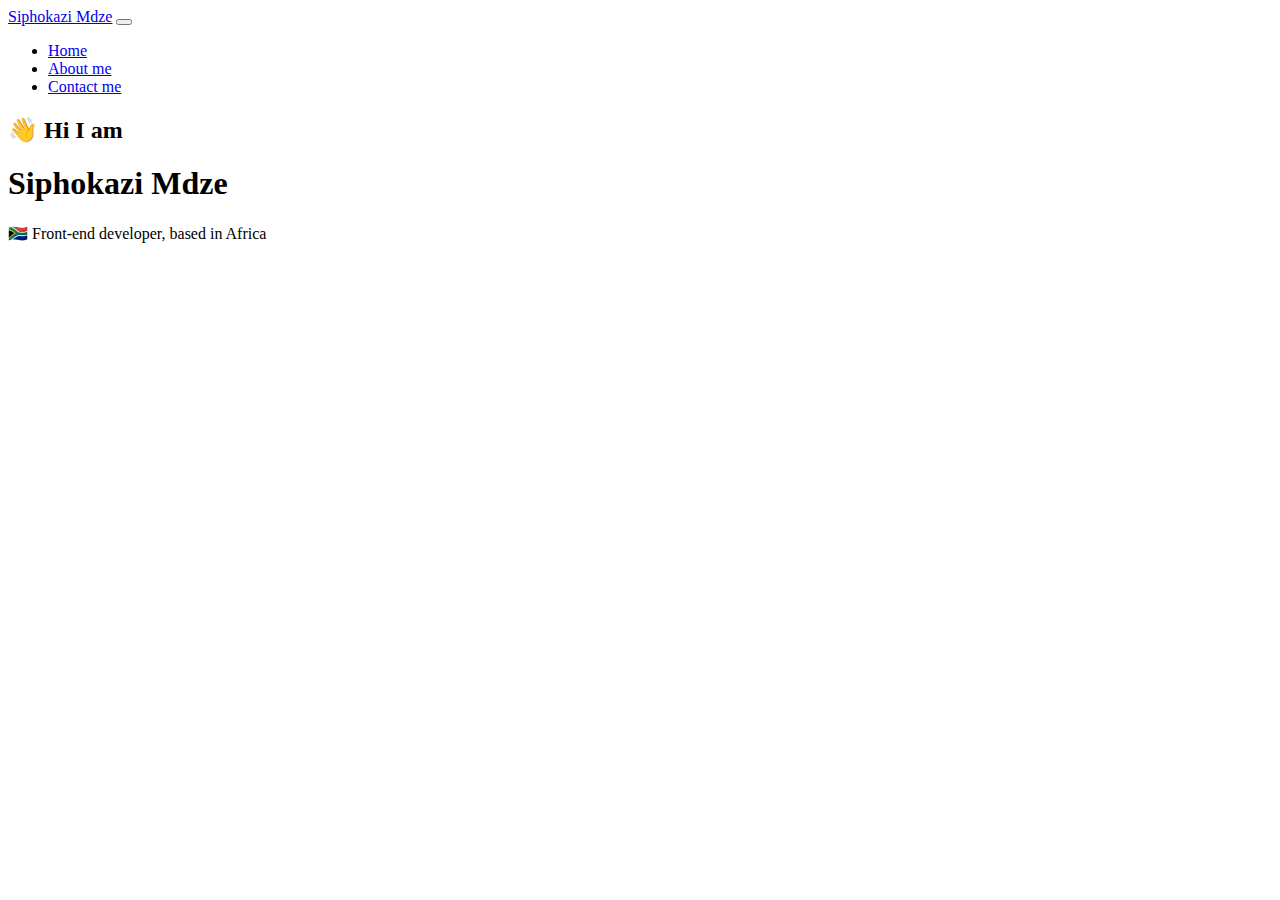
==== index.html @ 00c0f31a "Create index.html" ====
<!DOCTYPE html>
<html lang="en">
<head>
    <meta charset="UTF-8">
    <meta name="viewport" content="width=device-width, initial-scale=1.0">
    <link href="https://cdn.jsdelivr.net/npm/bootstrap@5.3.2/dist/css/bootstrap.min.css" rel="stylesheet" integrity="sha384-T3c6CoIi6uLrA9TneNEoa7RxnatzjcDSCmG1MXxSR1GAsXEV/Dwwykc2MPK8M2HN" crossorigin="anonymous">
  </head>
    <title>Advanced Bootstrap</title>
</head>
<body>
    <nav class="navbar navbar-expand-lg bg-body-tertiary">
        <div class="container-fluid">
          <a class="navbar-brand" href="#">Siphokazi Mdze</a>
          <button class="navbar-toggler" type="button" data-bs-toggle="collapse" data-bs-target="#navbarNav" aria-controls="navbarNav" aria-expanded="false" aria-label="Toggle navigation">
            <span class="navbar-toggler-icon"></span>
          </button>
          <div class="collapse navbar-collapse" id="navbarNav">
            <ul class="navbar-nav">
              <li class="nav-item">
                <a class="nav-link active" aria-current="page" href="#">Home</a>
              </li>
              <li class="nav-item">
                <a class="nav-link" href="#">About me</a>
              </li>
              <li class="nav-item">
                <a class="nav-link" href="#">Contact me</a>
              </li>
            </ul>
          </div>
        </div>
      </nav>

      <h2>👋 Hi I am</h2>
      <h1>Siphokazi Mdze</h1>
      <p>🇿🇦  Front-end developer, based in Africa</p>
      

    <script src="https://cdn.jsdelivr.net/npm/bootstrap@5.3.2/dist/js/bootstrap.bundle.min.js" integrity="sha384-C6RzsynM9kWDrMNeT87bh95OGNyZPhcTNXj1NW7RuBCsyN/o0jlpcV8Qyq46cDfL" crossorigin="anonymous"></script>
  </head>
</body>
</html>
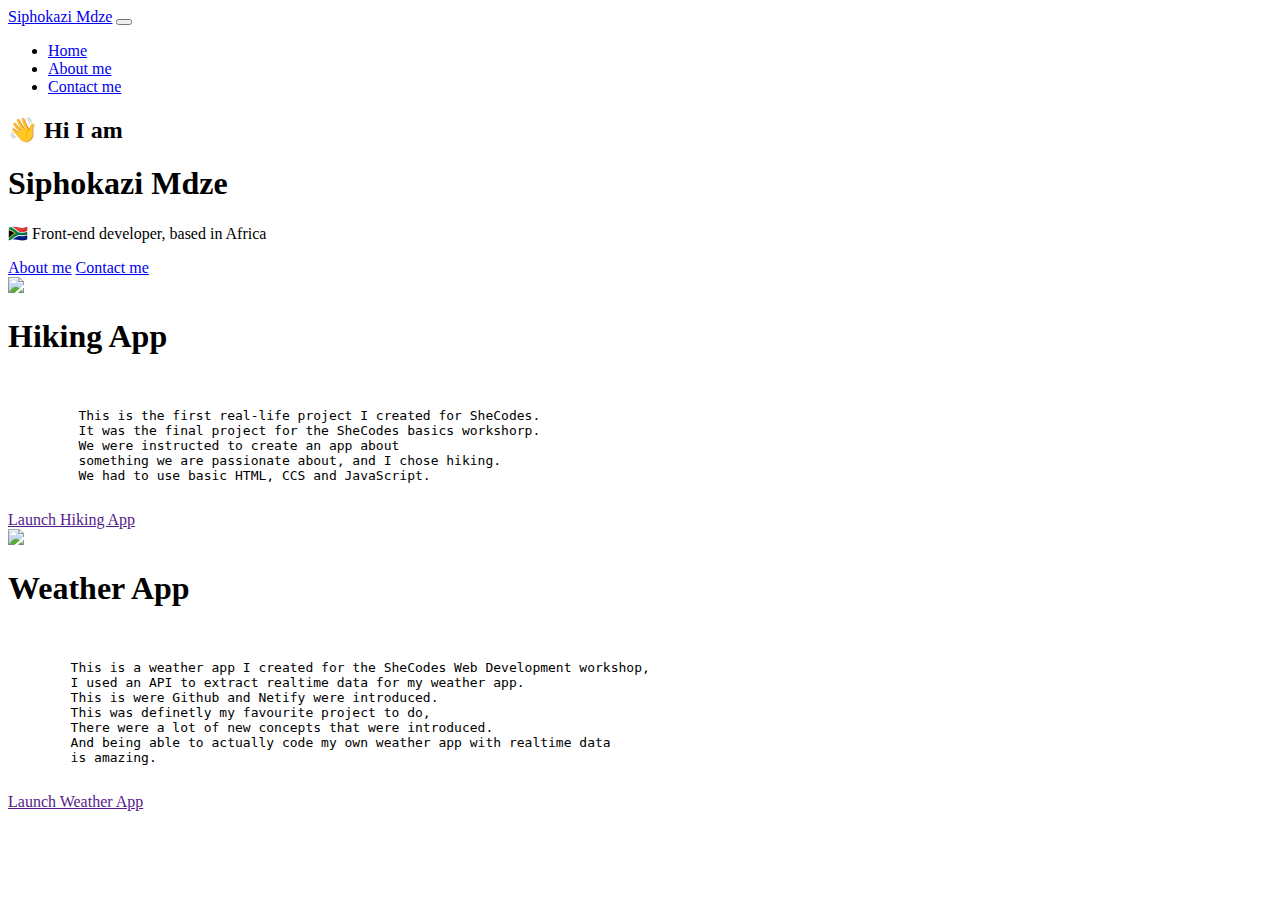
==== commit a3f61b03: "Added images and paragraphs" ====
--- a/index.html
+++ b/index.html
@@ -29,11 +29,47 @@
           </div>
         </div>
       </nav>
-
+      
       <h2>👋 Hi I am</h2>
       <h1>Siphokazi Mdze</h1>
       <p>🇿🇦  Front-end developer, based in Africa</p>
-      
+    <div class="links">
+      <a href="about.html" class="about">About me</a>
+      <a href="about.html#contact" class="contact">Contact me</a>
+    </div>
+  <div class="container">
+    <img src="C:\Users\SIPHOKAZI MDZE\Pictures\Screenshots\Screenshot 2023-11-24 195745.png" class="img-fluid rounded shadow-sn p-4 border mt-4 mb-4">
+    
+    <h1>Hiking App</h1>
+    <br>
+    <pre>
+         This is the first real-life project I created for SheCodes.
+         It was the final project for the SheCodes basics workshorp.
+         We were instructed to create an app about 
+         something we are passionate about, and I chose hiking. 
+         We had to use basic HTML, CCS and JavaScript.
+    </pre>
+    <a href="" target="_blank">Launch Hiking App</a>
+
+  </div>
+
+  
+    <div class="container">
+
+      <img src="C:\Users\SIPHOKAZI MDZE\Pictures\Screenshots\Screenshot 2023-11-24 200053.png" class="img-fluid rounded shadow-sn p-4 border mt-4 mb-4">
+      <h1>Weather App</h1>
+      <br>
+      <pre>
+        This is a weather app I created for the SheCodes Web Development workshop,
+        I used an API to extract realtime data for my weather app.
+        This is were Github and Netify were introduced.
+        This was definetly my favourite project to do, 
+        There were a lot of new concepts that were introduced.
+        And being able to actually code my own weather app with realtime data
+        is amazing.
+      </pre>
+      <a href="" target="_blank">Launch Weather App</a>
+  </div>
 
     <script src="https://cdn.jsdelivr.net/npm/bootstrap@5.3.2/dist/js/bootstrap.bundle.min.js" integrity="sha384-C6RzsynM9kWDrMNeT87bh95OGNyZPhcTNXj1NW7RuBCsyN/o0jlpcV8Qyq46cDfL" crossorigin="anonymous"></script>
   </head>
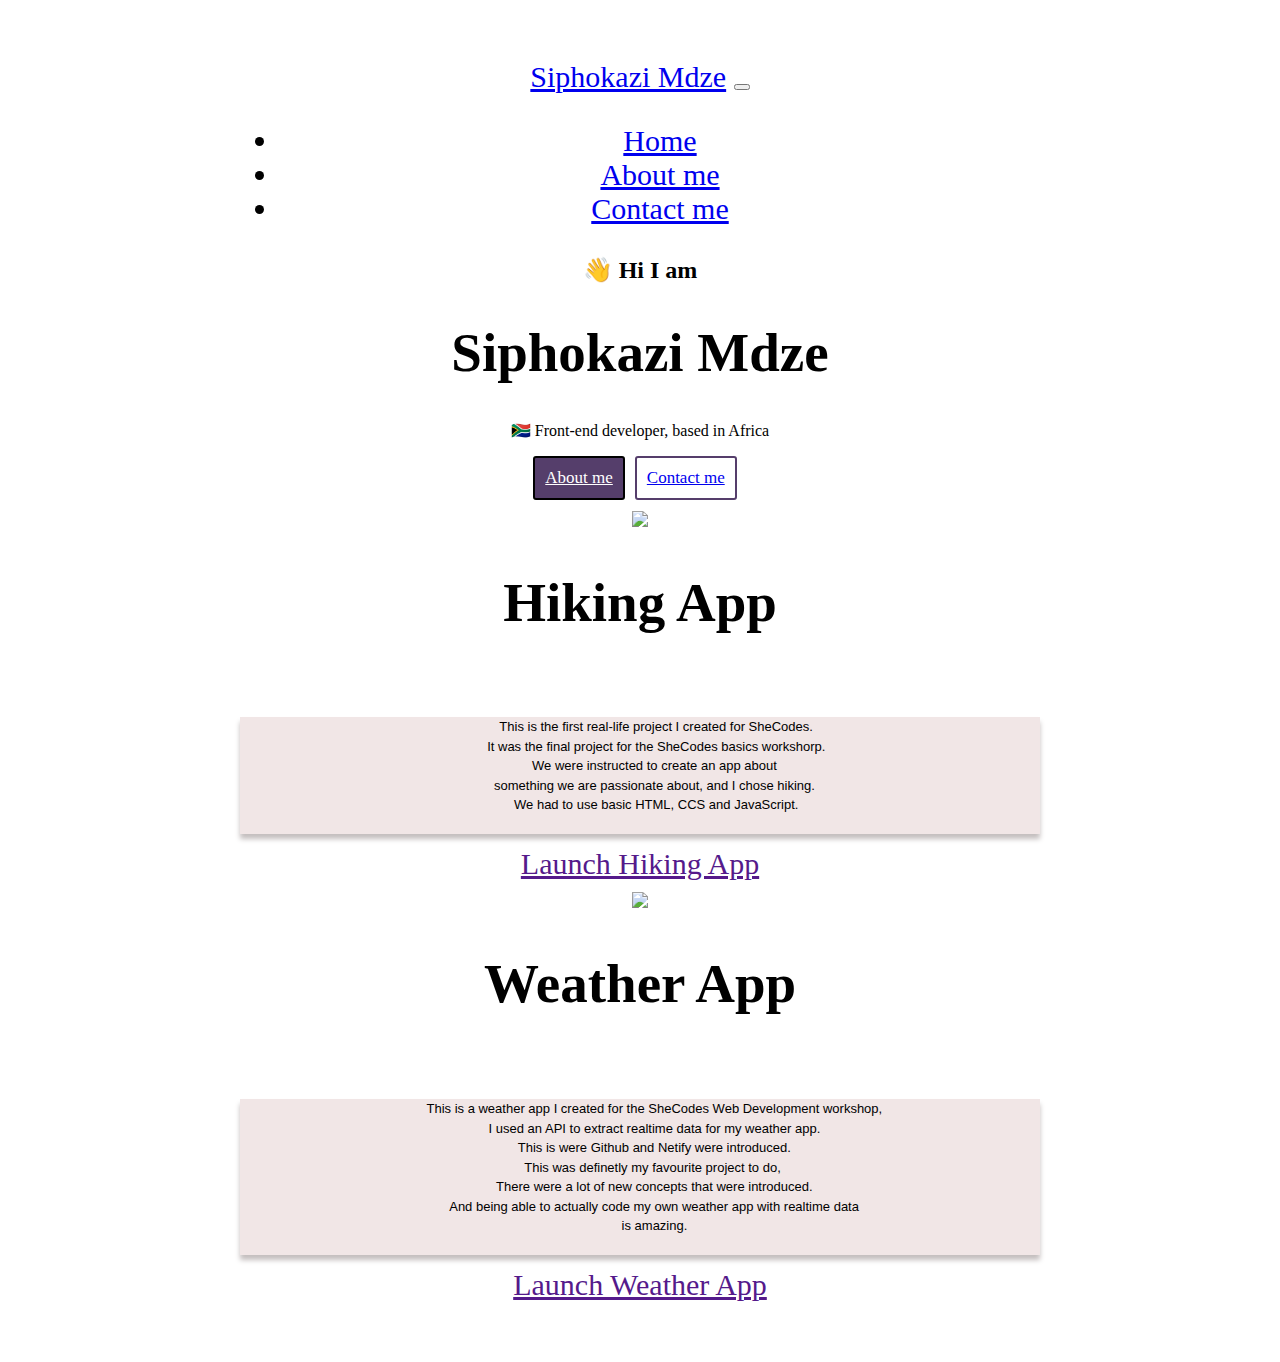
==== commit c9e808f4: "added the css styling" ====
--- a/index.html
+++ b/index.html
@@ -2,6 +2,7 @@
 <html lang="en">
 <head>
     <meta charset="UTF-8">
+    <link rel="stylesheet" href="index.css">
     <meta name="viewport" content="width=device-width, initial-scale=1.0">
     <link href="https://cdn.jsdelivr.net/npm/bootstrap@5.3.2/dist/css/bootstrap.min.css" rel="stylesheet" integrity="sha384-T3c6CoIi6uLrA9TneNEoa7RxnatzjcDSCmG1MXxSR1GAsXEV/Dwwykc2MPK8M2HN" crossorigin="anonymous">
   </head>
--- a/index.css
+++ b/index.css
@@ -0,0 +1,67 @@
+:root{
+    --primary-color: rgb(88, 88, 240);
+    --secondary-color: rgb(241, 230, 230);
+    --main-text-align: center;
+}
+
+body{
+    margin: 60px auto;
+    max-width: 800px;
+    text-align: var(--main-text-align);
+    
+}
+
+h1{
+    font-size: 55px;
+    text-align: var(--main-text-align);
+}
+
+h3{
+    font-size: 40px;
+    color: rgb(85, 85, 85);
+}
+
+.links{
+    display: flex;
+    justify-content: center;
+
+}
+
+.about, .contact{
+    text-align: var(--main-text-align);
+    font-size: 17px;
+    border: 2px solid black;
+    border-radius: 3px;
+    box-shadow: 2px;
+    padding: 10px;
+    margin-right: 10px;
+}
+
+.about{
+    background-color: rgb(85, 62, 107);
+    color: white;
+}
+
+.contact{
+    border-color: rgb(85, 62, 107);
+}
+
+pre{
+    color: black;
+    font-size: small;
+    font-weight: 300px;
+    font-family: Verdana, Geneva, Tahoma, sans-serif;
+    box-shadow: 0 5px 5px rgb(196, 190, 190);
+    background-color: var(--secondary-color);
+    line-height: 1.5;
+    text-align: var(--main-text-align);
+}
+
+div{
+    font-size: 30px;
+}
+
+.contact-me{
+    font-size: 15px;
+    text-align: var(--main-text-align);
+}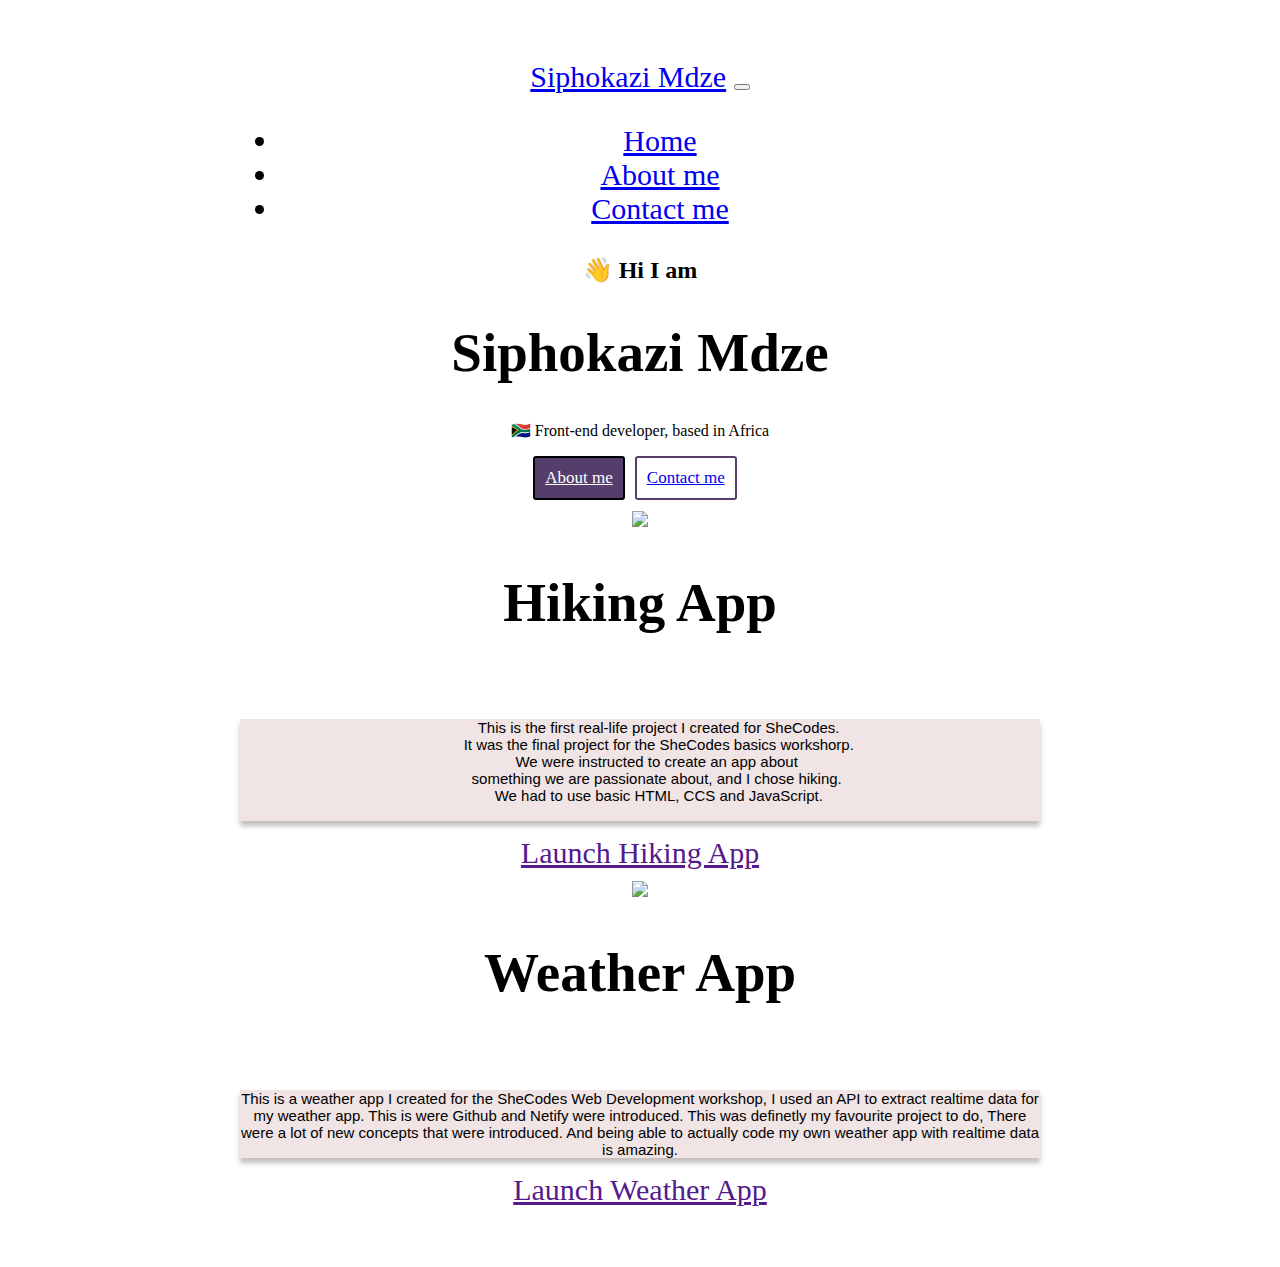
==== commit f96a1c70: "updated html.index" ====
--- a/index.html
+++ b/index.html
@@ -18,13 +18,13 @@
           <div class="collapse navbar-collapse" id="navbarNav">
             <ul class="navbar-nav">
               <li class="nav-item">
-                <a class="nav-link active" aria-current="page" href="#">Home</a>
+                <a class="nav-link active" aria-current="page" href="index.html">Home</a>
               </li>
               <li class="nav-item">
-                <a class="nav-link" href="#">About me</a>
+                <a class="nav-link" href="about.html">About me</a>
               </li>
               <li class="nav-item">
-                <a class="nav-link" href="#">Contact me</a>
+                <a class="nav-link" href="about.html#contact">Contact me</a>
               </li>
             </ul>
           </div>
@@ -36,6 +36,7 @@
       <p>🇿🇦  Front-end developer, based in Africa</p>
     <div class="links">
       <a href="about.html" class="about">About me</a>
+
       <a href="about.html#contact" class="contact">Contact me</a>
     </div>
   <div class="container">
@@ -43,7 +44,7 @@
     
     <h1>Hiking App</h1>
     <br>
-    <pre>
+    <pre class="about-app">
          This is the first real-life project I created for SheCodes.
          It was the final project for the SheCodes basics workshorp.
          We were instructed to create an app about 
@@ -55,12 +56,15 @@
   </div>
 
   
-    <div class="container">
-
+    <div class="container-fluid text-center">
+      <div class="row align-items-start">
+      <div class="col-6">
       <img src="C:\Users\SIPHOKAZI MDZE\Pictures\Screenshots\Screenshot 2023-11-24 200053.png" class="img-fluid rounded shadow-sn p-4 border mt-4 mb-4">
+      </div>
+      <div class="col-6">
       <h1>Weather App</h1>
       <br>
-      <pre>
+      <p class="about-app">
         This is a weather app I created for the SheCodes Web Development workshop,
         I used an API to extract realtime data for my weather app.
         This is were Github and Netify were introduced.
@@ -68,9 +72,11 @@
         There were a lot of new concepts that were introduced.
         And being able to actually code my own weather app with realtime data
         is amazing.
-      </pre>
+      </p>
       <a href="" target="_blank">Launch Weather App</a>
-  </div>
+      </div>
+    </div>
+    </div>
 
     <script src="https://cdn.jsdelivr.net/npm/bootstrap@5.3.2/dist/js/bootstrap.bundle.min.js" integrity="sha384-C6RzsynM9kWDrMNeT87bh95OGNyZPhcTNXj1NW7RuBCsyN/o0jlpcV8Qyq46cDfL" crossorigin="anonymous"></script>
   </head>
--- a/index.css
+++ b/index.css
@@ -46,15 +46,25 @@
     border-color: rgb(85, 62, 107);
 }
 
-pre{
+.about-me{
     color: black;
-    font-size: small;
+    font-size: large;
     font-weight: 300px;
     font-family: Verdana, Geneva, Tahoma, sans-serif;
     box-shadow: 0 5px 5px rgb(196, 190, 190);
     background-color: var(--secondary-color);
     line-height: 1.5;
     text-align: var(--main-text-align);
+}
+
+.about-app{
+    color: black;
+    font-size: 15px;
+    font-weight: 100px;
+    font-family: Verdana, Geneva, Tahoma, sans-serif;
+    box-shadow: 0 5px 5px rgb(196, 190, 190);
+    background-color: rgb(241, 228, 228);
+   
 }
 
 div{
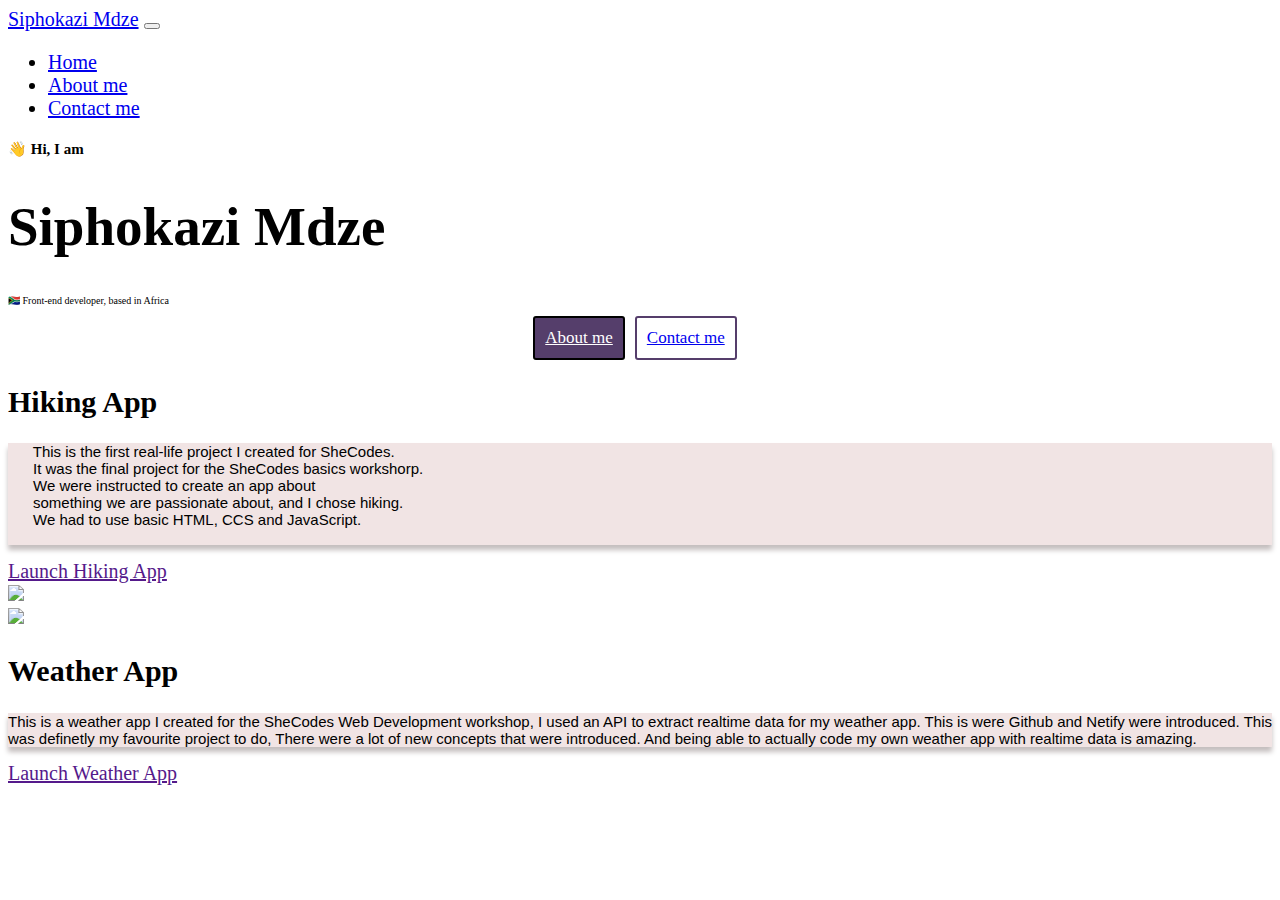
==== commit 305fc8f2: "changed the styling" ====
--- a/index.html
+++ b/index.html
@@ -2,12 +2,12 @@
 <html lang="en">
 <head>
     <meta charset="UTF-8">
-    <link rel="stylesheet" href="index.css">
     <meta name="viewport" content="width=device-width, initial-scale=1.0">
     <link href="https://cdn.jsdelivr.net/npm/bootstrap@5.3.2/dist/css/bootstrap.min.css" rel="stylesheet" integrity="sha384-T3c6CoIi6uLrA9TneNEoa7RxnatzjcDSCmG1MXxSR1GAsXEV/Dwwykc2MPK8M2HN" crossorigin="anonymous">
+    <link rel="stylesheet" href="index.css">
   </head>
     <title>Advanced Bootstrap</title>
-</head>
+
 <body>
     <nav class="navbar navbar-expand-lg bg-body-tertiary">
         <div class="container-fluid">
@@ -24,47 +24,44 @@
                 <a class="nav-link" href="about.html">About me</a>
               </li>
               <li class="nav-item">
-                <a class="nav-link" href="about.html#contact">Contact me</a>
+                <a class="nav-link" href="about.html#contact-me">Contact me</a>
               </li>
             </ul>
           </div>
         </div>
       </nav>
       
-      <h2>👋 Hi I am</h2>
+      <h2>👋 Hi, I am</h2>
       <h1>Siphokazi Mdze</h1>
       <p>🇿🇦  Front-end developer, based in Africa</p>
     <div class="links">
       <a href="about.html" class="about">About me</a>
 
-      <a href="about.html#contact" class="contact">Contact me</a>
+      <a href="about.html#contact-me" class="contact">Contact me</a>
     </div>
   <div class="container">
-    <img src="C:\Users\SIPHOKAZI MDZE\Pictures\Screenshots\Screenshot 2023-11-24 195745.png" class="img-fluid rounded shadow-sn p-4 border mt-4 mb-4">
-    
-    <h1>Hiking App</h1>
-    <br>
+    <div class="row">
+    <div class="col-md-6">
+      <h2 class="mb-3">Hiking App</h2>
     <pre class="about-app">
-         This is the first real-life project I created for SheCodes.
-         It was the final project for the SheCodes basics workshorp.
-         We were instructed to create an app about 
-         something we are passionate about, and I chose hiking. 
-         We had to use basic HTML, CCS and JavaScript.
+      This is the first real-life project I created for SheCodes.
+      It was the final project for the SheCodes basics workshorp.
+      We were instructed to create an app about 
+      something we are passionate about, and I chose hiking. 
+      We had to use basic HTML, CCS and JavaScript.
     </pre>
     <a href="" target="_blank">Launch Hiking App</a>
-
-  </div>
-
-  
-    <div class="container-fluid text-center">
-      <div class="row align-items-start">
-      <div class="col-6">
-      <img src="C:\Users\SIPHOKAZI MDZE\Pictures\Screenshots\Screenshot 2023-11-24 200053.png" class="img-fluid rounded shadow-sn p-4 border mt-4 mb-4">
+    </div>
+    <div class="col-md-6">
+    <img src="C:\Users\SIPHOKAZI MDZE\Pictures\Screenshots\Screenshot 2023-11-24 195745.png" class="img-fluid rounded shadow-sn p-4 border mt-4 mb-4">  
+    </div>
+      
+        <div class="col-md-6">
+        <img src="C:\Users\SIPHOKAZI MDZE\Pictures\Screenshots\Screenshot 2023-11-24 200053.png" class="img-fluid rounded shadow-sn p-4 border mt-4 mb-4">
       </div>
-      <div class="col-6">
-      <h1>Weather App</h1>
-      <br>
-      <p class="about-app">
+      <div class="col-md-6">
+      <h2 class="mb-3">Weather App</h3>
+        <p class="about-app">
         This is a weather app I created for the SheCodes Web Development workshop,
         I used an API to extract realtime data for my weather app.
         This is were Github and Netify were introduced.
@@ -76,9 +73,10 @@
       <a href="" target="_blank">Launch Weather App</a>
       </div>
     </div>
-    </div>
+  </div>
 
-    <script src="https://cdn.jsdelivr.net/npm/bootstrap@5.3.2/dist/js/bootstrap.bundle.min.js" integrity="sha384-C6RzsynM9kWDrMNeT87bh95OGNyZPhcTNXj1NW7RuBCsyN/o0jlpcV8Qyq46cDfL" crossorigin="anonymous"></script>
-  </head>
+   
+  <script src="https://cdn.jsdelivr.net/npm/bootstrap@5.3.2/dist/js/bootstrap.bundle.min.js" integrity="sha384-C6RzsynM9kWDrMNeT87bh95OGNyZPhcTNXj1NW7RuBCsyN/o0jlpcV8Qyq46cDfL" crossorigin="anonymous"></script>
+
 </body>
 </html>--- a/index.css
+++ b/index.css
@@ -1,14 +1,15 @@
 :root{
     --primary-color: rgb(88, 88, 240);
     --secondary-color: rgb(241, 230, 230);
-    --main-text-align: center;
+    
 }
 
 body{
-    margin: 60px auto;
-    max-width: 800px;
-    text-align: var(--main-text-align);
-    
+    font-size: 10px;
+}
+
+nav{
+    font-size: 10px;
 }
 
 h1{
@@ -68,7 +69,8 @@
 }
 
 div{
-    font-size: 30px;
+    font-size: 20px;
+    display: block;
 }
 
 .contact-me{
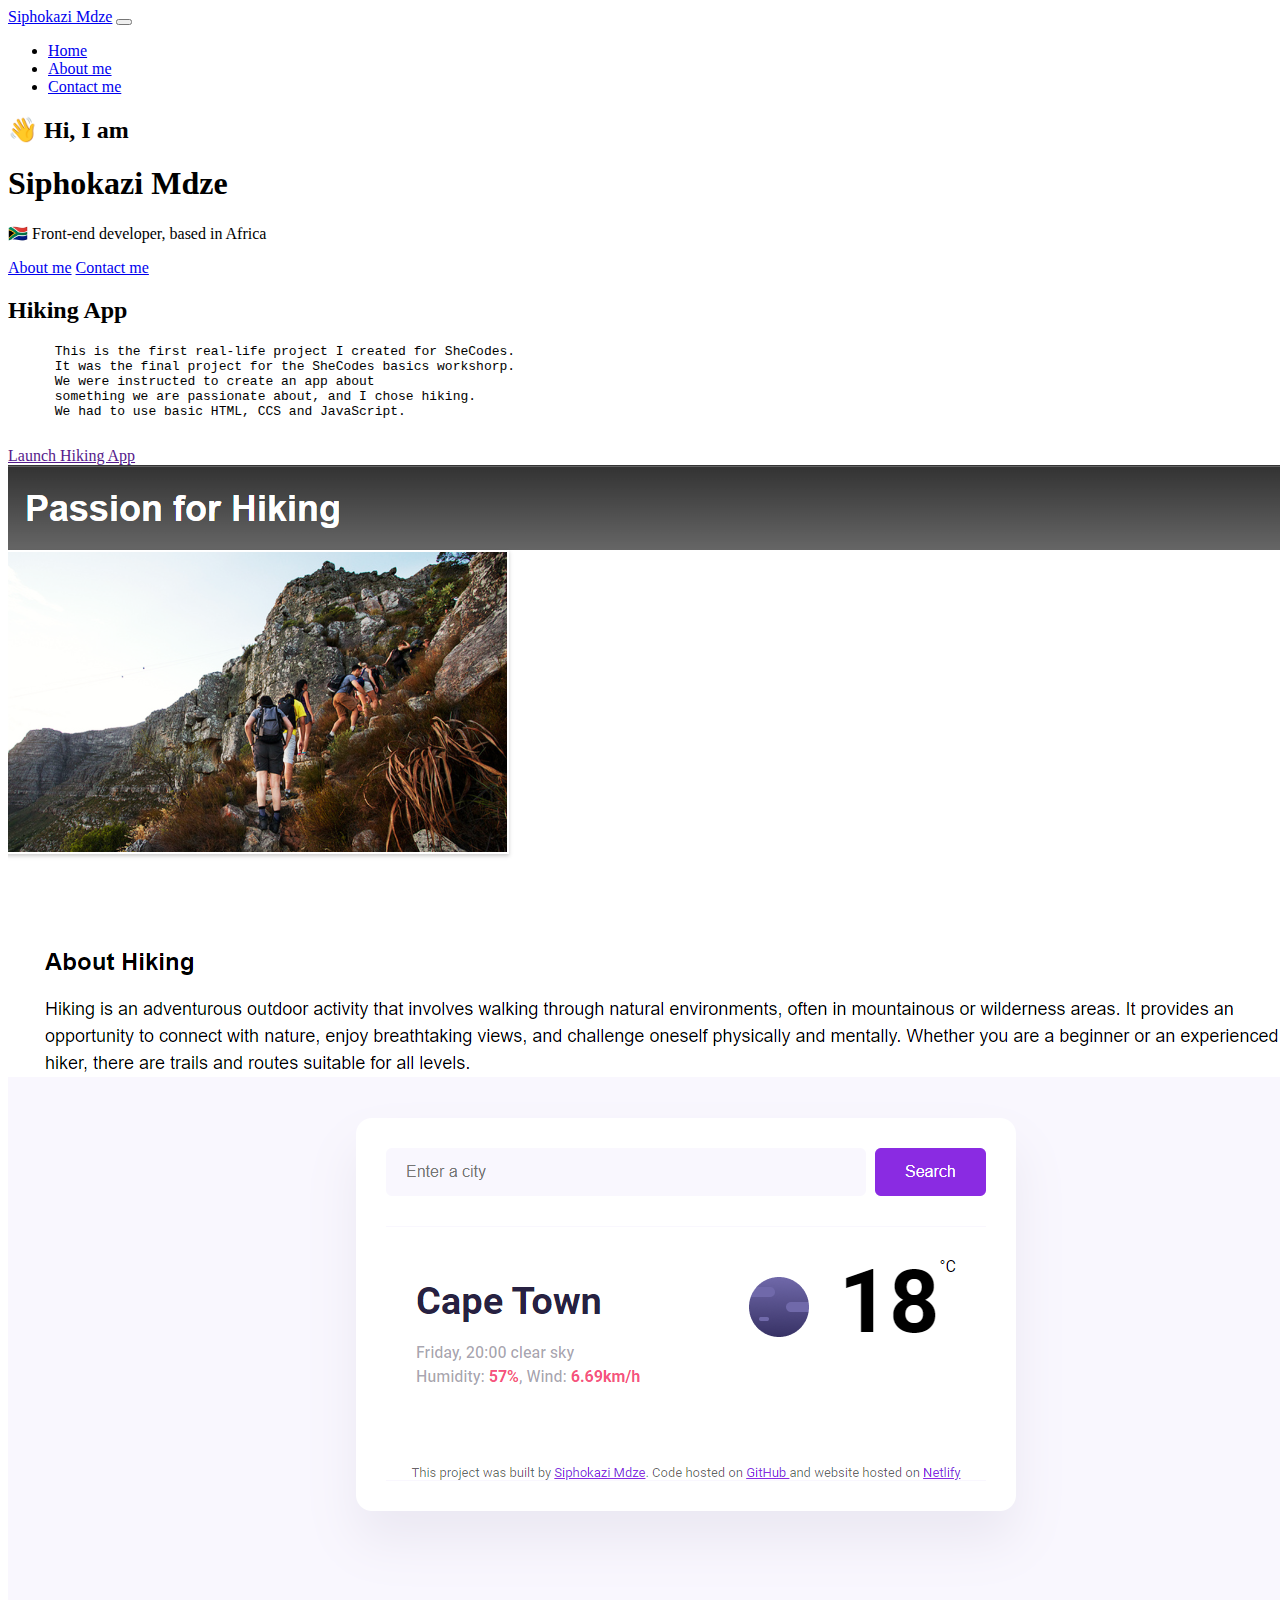
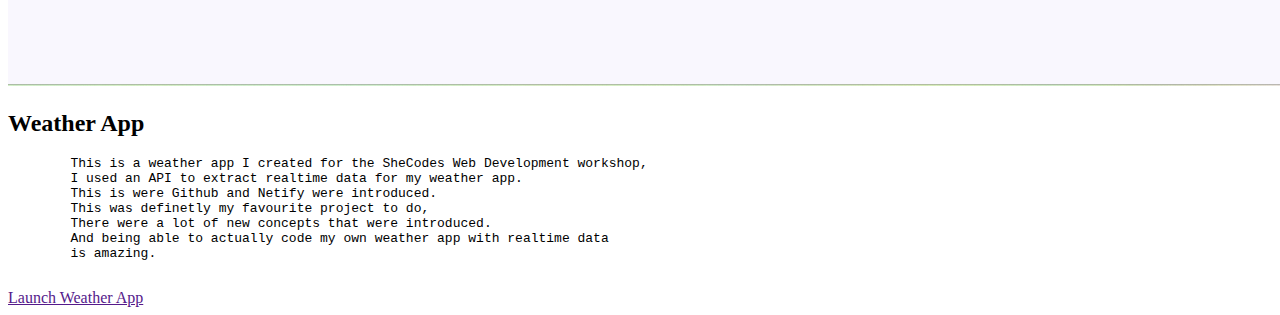
==== commit ef039055: "improved the code" ====
--- a/index.html
+++ b/index.html
@@ -53,15 +53,15 @@
     <a href="" target="_blank">Launch Hiking App</a>
     </div>
     <div class="col-md-6">
-    <img src="C:\Users\SIPHOKAZI MDZE\Pictures\Screenshots\Screenshot 2023-11-24 195745.png" class="img-fluid rounded shadow-sn p-4 border mt-4 mb-4">  
+    <img src="images/Screenshot 2023-11-24 195745.png" class="img-fluid rounded shadow-sn p-4 border mt-4 mb-4"/>  
     </div>
       
         <div class="col-md-6">
-        <img src="C:\Users\SIPHOKAZI MDZE\Pictures\Screenshots\Screenshot 2023-11-24 200053.png" class="img-fluid rounded shadow-sn p-4 border mt-4 mb-4">
+        <img src="images/Screenshot 2023-11-24 200053.png" class="img-fluid rounded shadow-sn p-4 border mt-4 mb-4"/>
       </div>
       <div class="col-md-6">
       <h2 class="mb-3">Weather App</h3>
-        <p class="about-app">
+        <pre class="about-app">
         This is a weather app I created for the SheCodes Web Development workshop,
         I used an API to extract realtime data for my weather app.
         This is were Github and Netify were introduced.
@@ -69,7 +69,7 @@
         There were a lot of new concepts that were introduced.
         And being able to actually code my own weather app with realtime data
         is amazing.
-      </p>
+      </pre>
       <a href="" target="_blank">Launch Weather App</a>
       </div>
     </div>
--- a/index.css
+++ b/index.css
@@ -1,8 +1,11 @@
+@media(max-width: 412px){
+
 :root{
     --primary-color: rgb(88, 88, 240);
     --secondary-color: rgb(241, 230, 230);
-    
+    --main-text-align: center;
 }
+
 
 body{
     font-size: 10px;
@@ -13,18 +16,25 @@
 }
 
 h1{
-    font-size: 55px;
+    font-size: 45px;
     text-align: var(--main-text-align);
 }
 
-h3{
-    font-size: 40px;
+h2{
+    font-size: 30px;
     color: rgb(85, 85, 85);
+    text-align: var(--main-text-align);
+}
+
+p{
+    font-size: 20px;
+    text-align: var(--main-text-align);
 }
 
 .links{
     display: flex;
     justify-content: center;
+    font-style: italic;
 
 }
 
@@ -76,4 +86,5 @@
 .contact-me{
     font-size: 15px;
     text-align: var(--main-text-align);
+}
 }